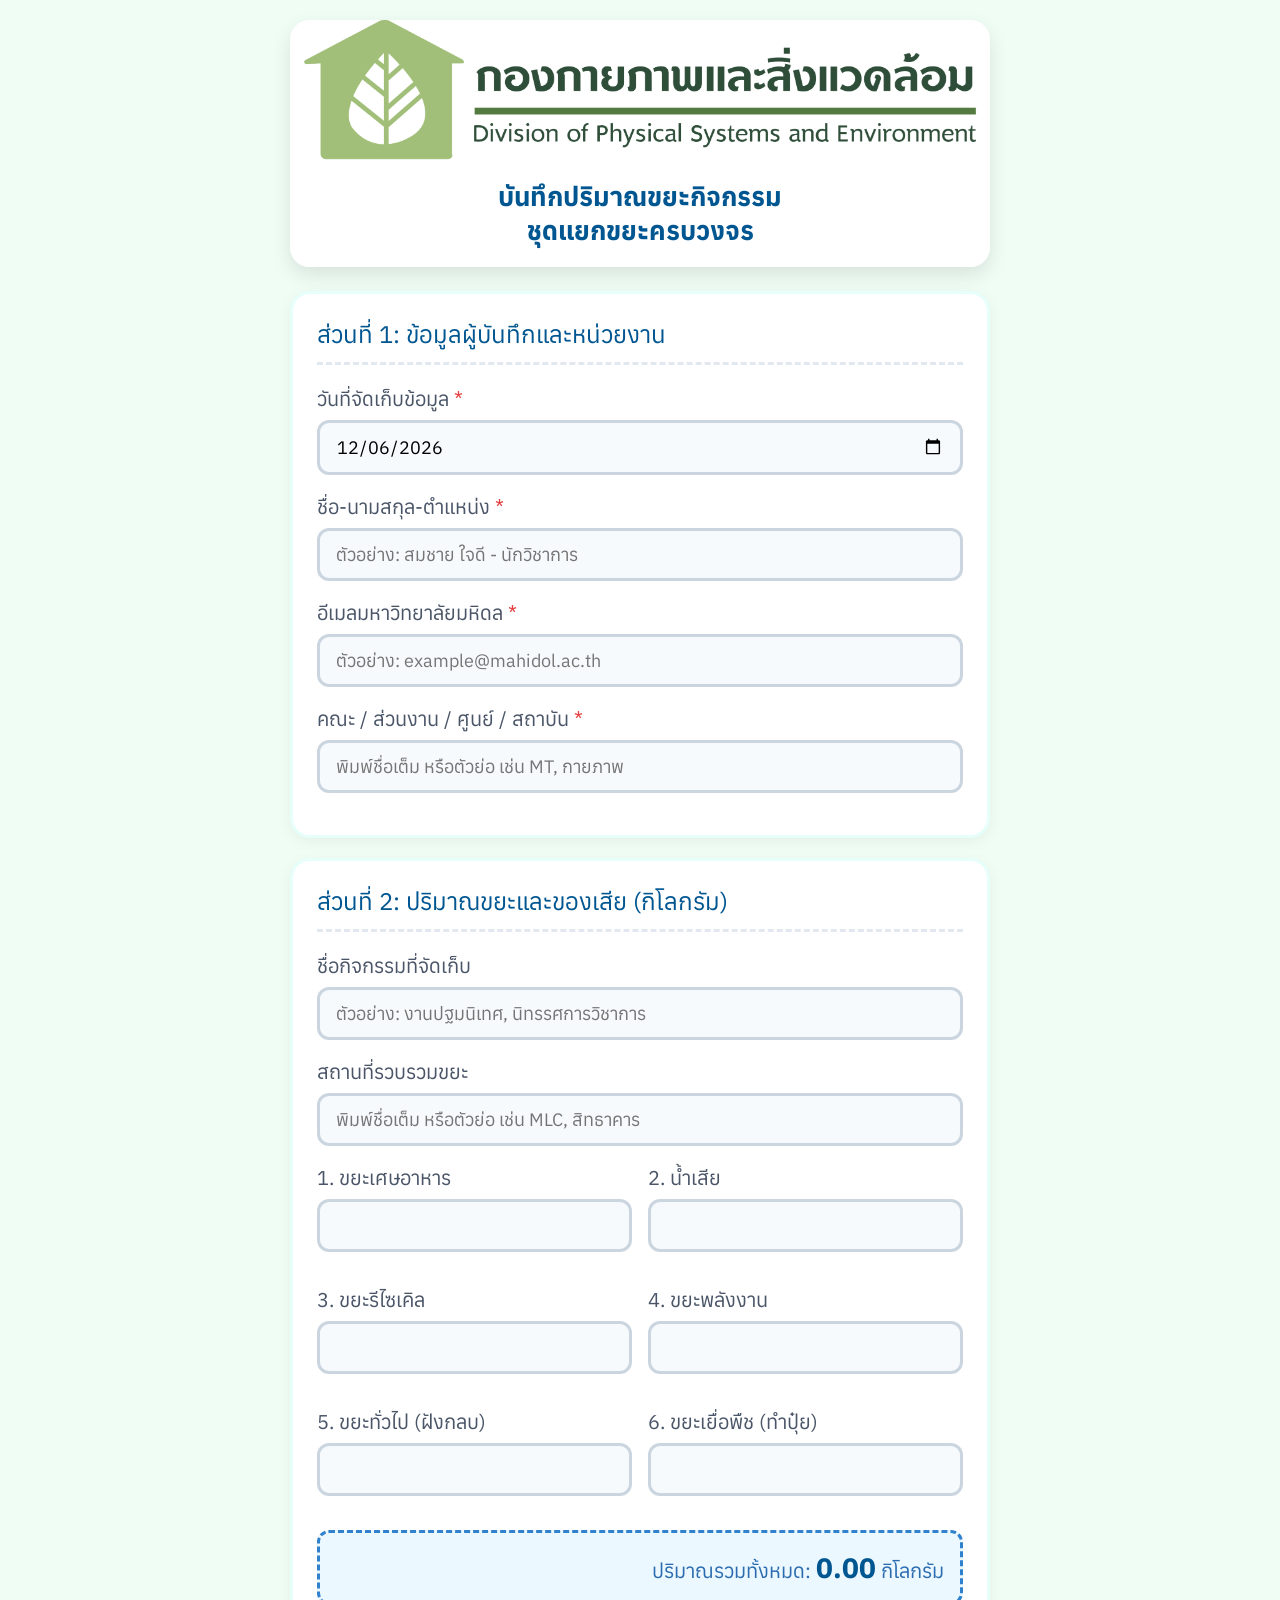
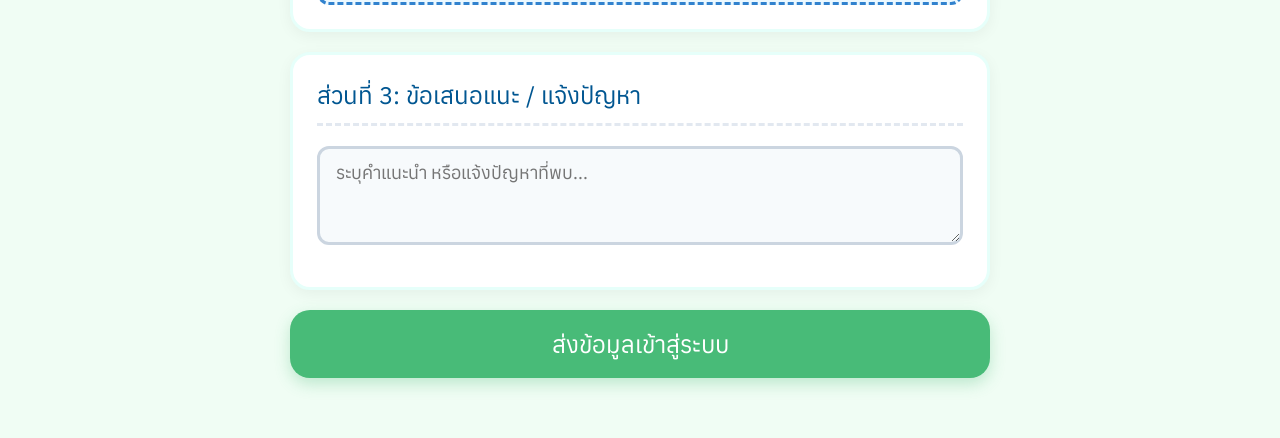
==== index.html @ d3c188e7 "Add files via upload" ====
<!DOCTYPE html>
<html lang="th">
<head>
  <meta charset="UTF-8">
  <meta name="viewport" content="width=device-width, initial-scale=1.0">
  <title>แบบบันทึกส่งปริมาณขยะกิจกรรม | กองกายภาพและสิ่งแวดล้อม</title>
  <link rel="stylesheet" href="style.css">
  <link rel="preconnect" href="https://fonts.googleapis.com">
  <link rel="preconnect" href="https://fonts.gstatic.com" crossorigin>
  <link href="https://fonts.googleapis.com/css2?family=Anuphan:wght@300;400;500;600;700&display=swap" rel="stylesheet">
</head>
<body>

  <div class="container">
    <header class="header-card">
      <img src="1.png" alt="โลโก้กองกายภาพและสิ่งแวดล้อม" class="header-banner">
      <h1 class="main-title">บันทึกปริมาณขยะกิจกรรม</h1>
      <h1 class="main-title">ชุดแยกขยะครบวงจร</h1>
    </header>

    <form id="wasteForm" novalidate>
      
      <!-- ส่วนที่ 1: ข้อมูลผู้บันทึกและหน่วยงาน -->
      <section class="form-section">
        <h2>ส่วนที่ 1: ข้อมูลผู้บันทึกและหน่วยงาน</h2>
        
        <div class="form-group">
          <label for="recordDate">วันที่จัดเก็บข้อมูล <span class="req">*</span></label>
          <input type="date" id="recordDate" name="recordDate" required>
        </div>

        <div class="form-group">
          <label for="fullName">ชื่อ-นามสกุล-ตำแหน่ง <span class="req">*</span></label>
          <input type="text" id="fullName" name="fullName" placeholder="ตัวอย่าง: สมชาย ใจดี - นักวิชาการ" required>
        </div>

        <div class="form-group">
          <label for="email">อีเมลมหาวิทยาลัยมหิดล <span class="req">*</span></label>
          <input type="email" id="email" name="email" placeholder="ตัวอย่าง: example@mahidol.ac.th" required>
          <small class="error-text" id="emailError"></small>
        </div>

        <div class="form-group autocomplete">
          <label for="departmentInput">คณะ / ส่วนงาน / ศูนย์ / สถาบัน <span class="req">*</span></label>
          <input type="text" id="departmentInput" name="departmentInput" placeholder="พิมพ์ชื่อเต็ม หรือตัวย่อ เช่น MT, กายภาพ" autocomplete="off" required>
        </div>

        <div class="form-group" id="groupNameContainer" style="display: none;">
          <label for="groupName">ชื่อกลุ่ม</label>
          <input type="text" id="groupName" name="groupName" placeholder="ตัวอย่าง: กลุ่มงานบริหารทั่วไป, ทีม A">
        </div>
      </section>

      <!-- ส่วนที่ 2: จะแสดงขึ้นมาเฉพาะเมื่อเป็นกองกายภาพและสิ่งแวดล้อม -->
      <section class="form-section" id="dynamicSection" style="display: none;">
        <h2 id="dynamicTitle">ส่วนที่ 2: รายละเอียดพื้นที่</h2>
        <div class="form-group" id="physicalPointContainer">
          <label for="pointInput">หมายเลขจุดเก็บ / ชื่อจุดย่อย <span class="req">*</span></label>
          <input type="text" id="pointInput" name="pointInput" placeholder="ตัวอย่าง: จุดที่ 1, จุดที่ 30, โถงอาคารเรียนรวม">
          <small class="help-text">โปรดระบุหมายเลขจุด หรือชื่อพื้นที่ย่อยที่ลงเก็บข้อมูล</small>
        </div>
      </section>

      <!-- ส่วนที่ 3 (หรือ 2): ปริมาณขยะและของเสีย -->
      <section class="form-section">
        <h2 id="titleSectionWaste">ส่วนที่ 2: ปริมาณขยะแต่ละประเภท (กิโลกรัม)</h2>
        
        <div class="form-group">
          <label for="activityName">ชื่อกิจกรรมที่จัดเก็บ</label>
          <input type="text" id="activityName" name="activityName" placeholder="ตัวอย่าง: งานปฐมนิเทศ, นิทรรศการวิชาการ">
        </div>
        
        <div class="form-group autocomplete" id="collectLocationContainer">
          <label for="collectLocation">สถานที่รวบรวมขยะ</label>
          <input type="text" id="collectLocation" name="collectLocation" placeholder="พิมพ์ชื่อเต็ม หรือตัวย่อ เช่น MLC, สิทธาคาร" autocomplete="off">
        </div>

        <div class="grid-2">
          <div class="form-group"><label>1. ขยะเศษอาหาร</label><input type="number" step="0.01" min="0" name="foodWaste"></div>
          <div class="form-group"><label>2. น้ำเสีย</label><input type="number" step="0.01" min="0" name="wasteWater"></div>
          <div class="form-group"><label>3. ขยะรีไซเคิล</label><input type="number" step="0.01" min="0" name="recycleWaste"></div>
          <div class="form-group"><label>4. ขยะพลังงาน</label><input type="number" step="0.01" min="0" name="energyWaste"></div>
          <div class="form-group"><label>5. ขยะทั่วไป (ฝังกลบ)</label><input type="number" step="0.01" min="0" name="generalWaste"></div>
          <div class="form-group"><label>6. ขยะเยื่อพืช (ทำปุ๋ย)</label><input type="number" step="0.01" min="0" name="compostWaste"></div>
        </div>
        <div class="summary-box">
          <span>ปริมาณรวมทั้งหมด:</span>
          <strong id="totalWasteDisplay">0.00</strong> กิโลกรัม
        </div>
      </section>

      <!-- ส่วนที่ 4 (หรือ 3): ข้อเสนอแนะ -->
      <section class="form-section">
        <h2 id="titleSectionFeedback">ส่วนที่ 3: ข้อเสนอแนะ / แจ้งปัญหา</h2>
        <div class="form-group">
          <textarea id="feedback" name="feedback" rows="3" placeholder="ระบุคำแนะนำ หรือแจ้งปัญหาที่พบ..."></textarea>
        </div>
      </section>

      <button type="submit" class="submit-btn" id="submitBtn">ส่งข้อมูลเข้าสู่ระบบ</button>
    </form>
  </div>

  <!-- Popup แจ้งเตือนเมื่อส่งข้อมูลสำเร็จ -->
  <div id="successPopup" class="popup-overlay" style="display: none;">
    <div class="popup-content">
      <div class="popup-icon">✓</div>
      <h3>ส่งข้อมูลเรียบร้อย</h3>
      <p>ขอบคุณค่ะ</p>
      <button id="closePopupBtn" class="popup-close-btn">ตกลง</button>
    </div>
  </div>

  <script src="config.js"></script>
  <script src="script.js"></script>
</body>
</html>
---- style.css ----
:root {
  --primary-color: #005691;
  --secondary-color: #48BB78;
  --bg-color: #F0FDF4;
  --card-bg: #FFFFFF;
  --text-color: #2D3748;
  --border-color: #CBD5E0;
  --error-color: #E53E3E;
  --radius: 20px;
}

* {
  box-sizing: border-box;
  font-family: 'Anuphan', sans-serif;
  margin: 0;
  padding: 0;
}

body {
  background-color: var(--bg-color);
  color: var(--text-color);
  padding: 20px 10px;
  display: flex;
  justify-content: center;
  font-size: 18px;
}

.container {
  width: 100%;
  max-width: 700px;
}

.header-card {
  background: #FFFFFF;
  padding: 0 0 20px 0; /* ลดพื้นที่ด้านล่างลงนิดนึงเพราะเอาป้ายเขียวออกแล้ว */
  margin-bottom: 24px;
  border-radius: var(--radius);
  box-shadow: 0 8px 20px rgba(0, 0, 0, 0.1);
  overflow: hidden;
  display: flex;
  flex-direction: column; 
  align-items: center; 
}

.header-banner {
  width: 100%;
  height: auto;
  margin-top: -24%; 
  /* ดึงข้อความให้ขึ้นมาอยู่ใกล้โลโก้ในระยะที่พอดี */
  margin-bottom: -24%; 
}

.main-title {
  font-size: 26px;
  color: var(--primary-color);
  font-weight: bold;
  margin-bottom: 0;
  margin-top: 0;
  z-index: 2;
}

/* คลาส .badge สำหรับ ป้ายชุดขยะครบวงจร (ถ้าในไฟล์มีอยู่แล้วจะใช้ของเดิมก็ได้ครับ แต่ถ้าย้ายที่แล้วเพี้ยนให้ใช้โค้ดนี้ทับไปเลย) */
.badge {
  display: inline-block;
  background-color: var(--secondary-color);
  color: white;
  padding: 6px 18px;
  border-radius: 20px;
  font-size: 16px;
  z-index: 2;
}

.form-section {
  background: var(--card-bg);
  padding: 24px;
  border-radius: var(--radius);
  margin-bottom: 20px;
  box-shadow: 0 4px 15px rgba(0, 0, 0, 0.05);
  border: 3px solid #E6FFFA;
}

.form-section h2 {
  font-size: 24px;
  color: var(--primary-color);
  margin-bottom: 20px;
  border-bottom: 3px dashed #E2E8F0;
  padding-bottom: 12px;
  font-weight: normal;
}

.form-group {
  margin-bottom: 18px;
  display: flex;
  flex-direction: column;
  position: relative;
}

label {
  font-size: 20px;
  margin-bottom: 8px;
  color: #4A5568;
}

.req {
  color: var(--error-color);
}

input, select, textarea {
  padding: 12px 16px;
  border: 3px solid var(--border-color);
  border-radius: 12px;
  font-size: 18px;
  transition: all 0.2s ease;
  outline: none;
  background-color: #F7FAFC;
}

input:focus, select:focus, textarea:focus {
  border-color: var(--secondary-color);
  background-color: #FFFFFF;
}

.help-text {
  font-size: 15px;
  color: #718096;
  margin-top: 6px;
}

/* Autocomplete Styles */
.autocomplete {
  position: relative;
  display: flex;
}
.autocomplete-items {
  position: absolute;
  border: 3px solid var(--secondary-color);
  border-top: none;
  border-bottom: none;
  border-bottom-left-radius: 12px;
  border-bottom-right-radius: 12px;
  z-index: 99;
  top: 100%;
  left: 0;
  right: 0;
  background-color: #FFFFFF;
  box-shadow: 0 4px 10px rgba(0,0,0,0.1);
  max-height: 200px;
  overflow-y: auto;
}
.autocomplete-items div {
  padding: 12px 16px;
  cursor: pointer;
  background-color: #fff;
  border-bottom: 1px solid #E2E8F0;
  font-size: 18px;
}
.autocomplete-items div:hover {
  background-color: #E6FFFA;
  color: var(--primary-color);
}
.autocomplete-active {
  background-color: var(--secondary-color) !important;
  color: #ffffff;
}

.grid-2 {
  display: grid;
  grid-template-columns: 1fr 1fr;
  gap: 16px;
}

@media (max-width: 500px) {
  .grid-2 { grid-template-columns: 1fr; }
}

.summary-box {
  background-color: #EBF8FF;
  border: 3px dashed #3182CE;
  padding: 16px;
  border-radius: 12px;
  margin-top: 16px;
  text-align: right;
  font-size: 20px;
  color: #2B6CB0;
}

.summary-box strong {
  font-size: 28px;
  color: var(--primary-color);
}

.error-text {
  color: var(--error-color);
  font-size: 16px;
  margin-top: 6px;
  display: none;
}

.submit-btn {
  width: 100%;
  background-color: var(--secondary-color);
  color: white;
  border: none;
  padding: 18px;
  border-radius: var(--radius);
  font-size: 24px;
  cursor: pointer;
  box-shadow: 0 6px 15px rgba(72, 187, 120, 0.3);
  transition: transform 0.1s ease, background-color 0.2s;
  margin-bottom: 40px;
}

.submit-btn:hover {
  background-color: #38A169;
  transform: translateY(-3px);
}

/* -------------------------------------- */
/* สไตล์สำหรับ Popup เมื่อส่งข้อมูลสำเร็จ */
/* -------------------------------------- */
.popup-overlay {
  position: fixed;
  top: 0;
  left: 0;
  width: 100%;
  height: 100%;
  background: rgba(0, 0, 0, 0.5);
  display: flex;
  justify-content: center;
  align-items: center;
  z-index: 999;
}

.popup-content {
  background: white;
  padding: 30px;
  border-radius: 24px;
  text-align: center;
  box-shadow: 0 10px 30px rgba(0,0,0,0.2);
  animation: popupIn 0.4s cubic-bezier(0.175, 0.885, 0.32, 1.275);
  max-width: 320px;
  width: 90%;
  border: 4px solid var(--secondary-color);
}

.popup-icon {
  font-size: 60px;
  color: var(--secondary-color);
  font-weight: bold;
  margin-bottom: 10px;
  text-shadow: 2px 2px 5px rgba(72, 187, 120, 0.3);
}

.popup-content h3 {
  color: var(--primary-color);
  margin-bottom: 8px;
  font-size: 26px;
}

.popup-content p {
  color: #4A5568;
  font-size: 20px;
  margin-bottom: 24px;
}

.popup-close-btn {
  background-color: var(--secondary-color);
  color: white;
  border: none;
  padding: 12px 20px;
  border-radius: 12px;
  font-size: 20px;
  cursor: pointer;
  width: 100%;
  transition: background 0.2s;
}

.popup-close-btn:hover {
  background-color: #38A169;
}

@keyframes popupIn {
  0% { transform: scale(0.5); opacity: 0; }
  100% { transform: scale(1); opacity: 1; }
}
/* การตั้งค่าสำหรับโลโก้กองกายภาพฯ (ปรับใหม่ให้ไม่มีพื้นหลังขาว) */
.header-logo {
  max-width: 280px; /* ปรับให้ใหญ่ขึ้นนิดนึงจะได้อ่านชัดๆ */
  height: auto;
  margin-bottom: 16px;
}
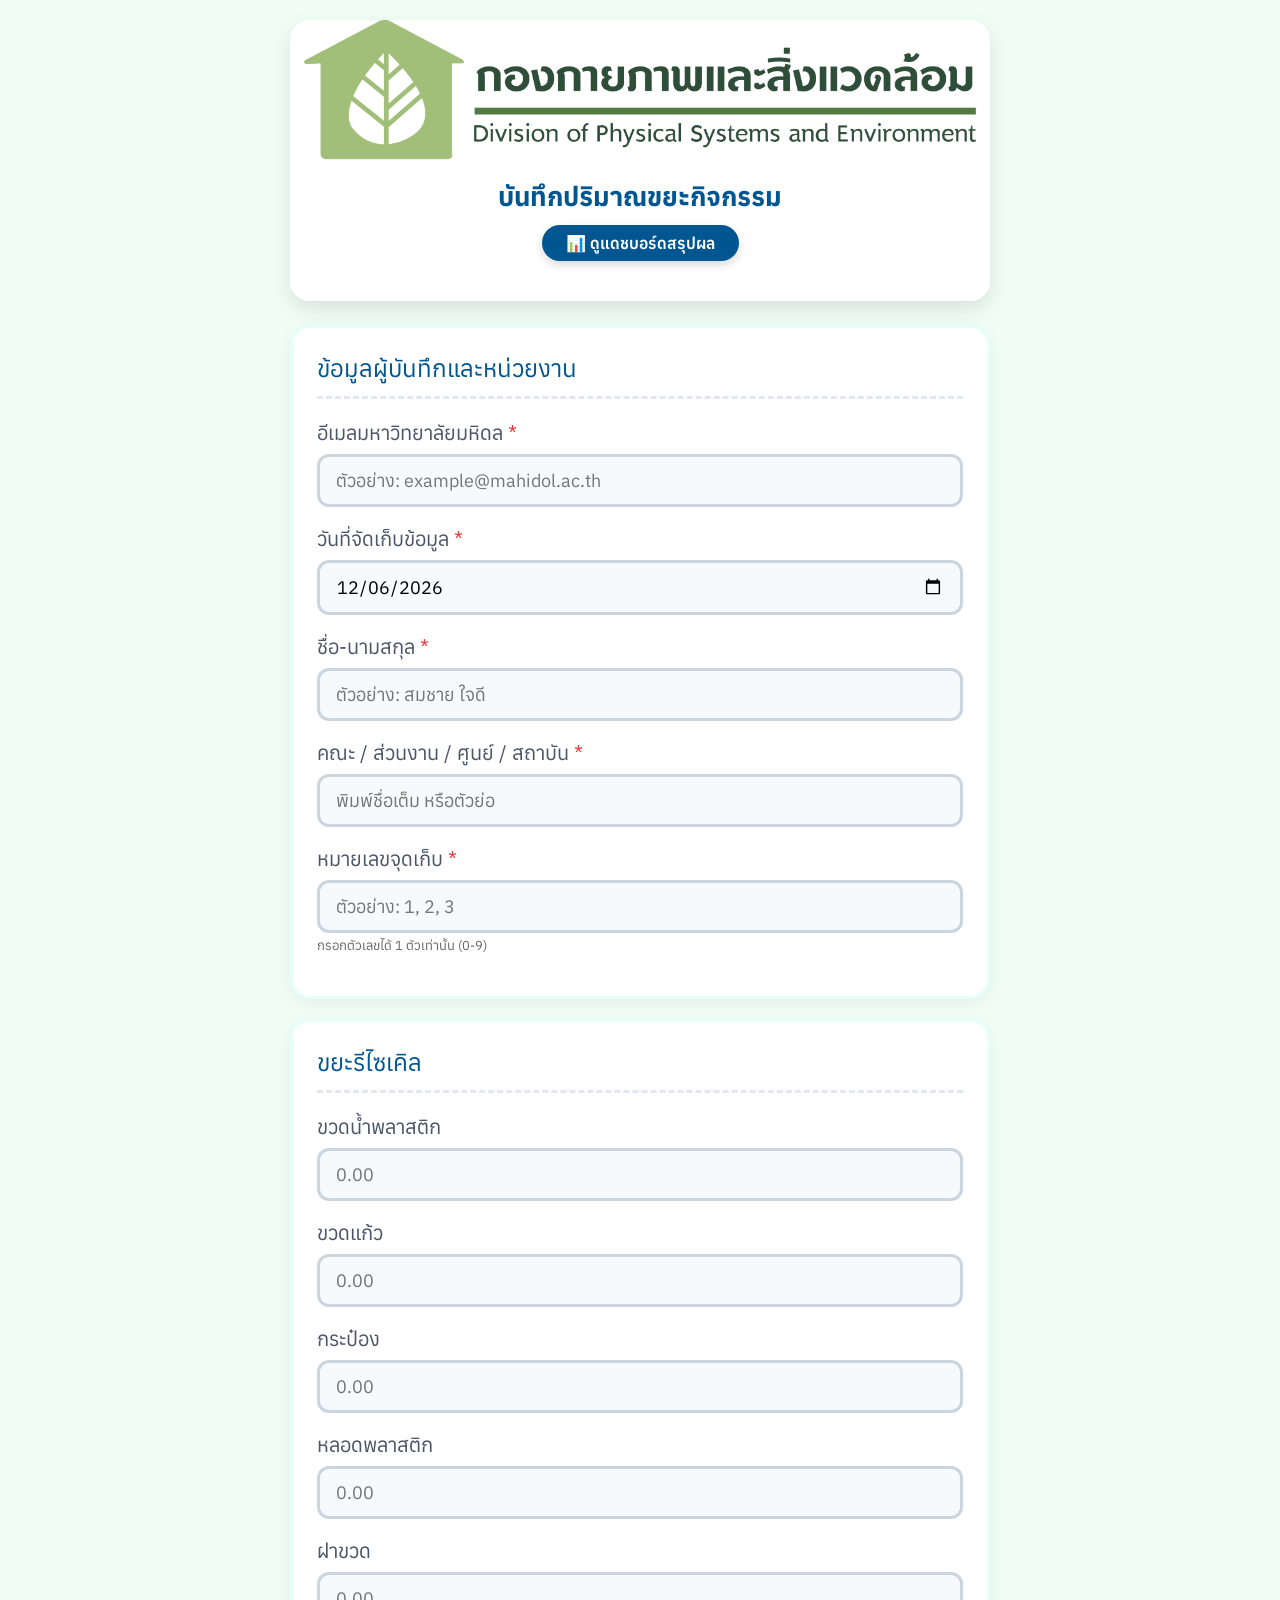
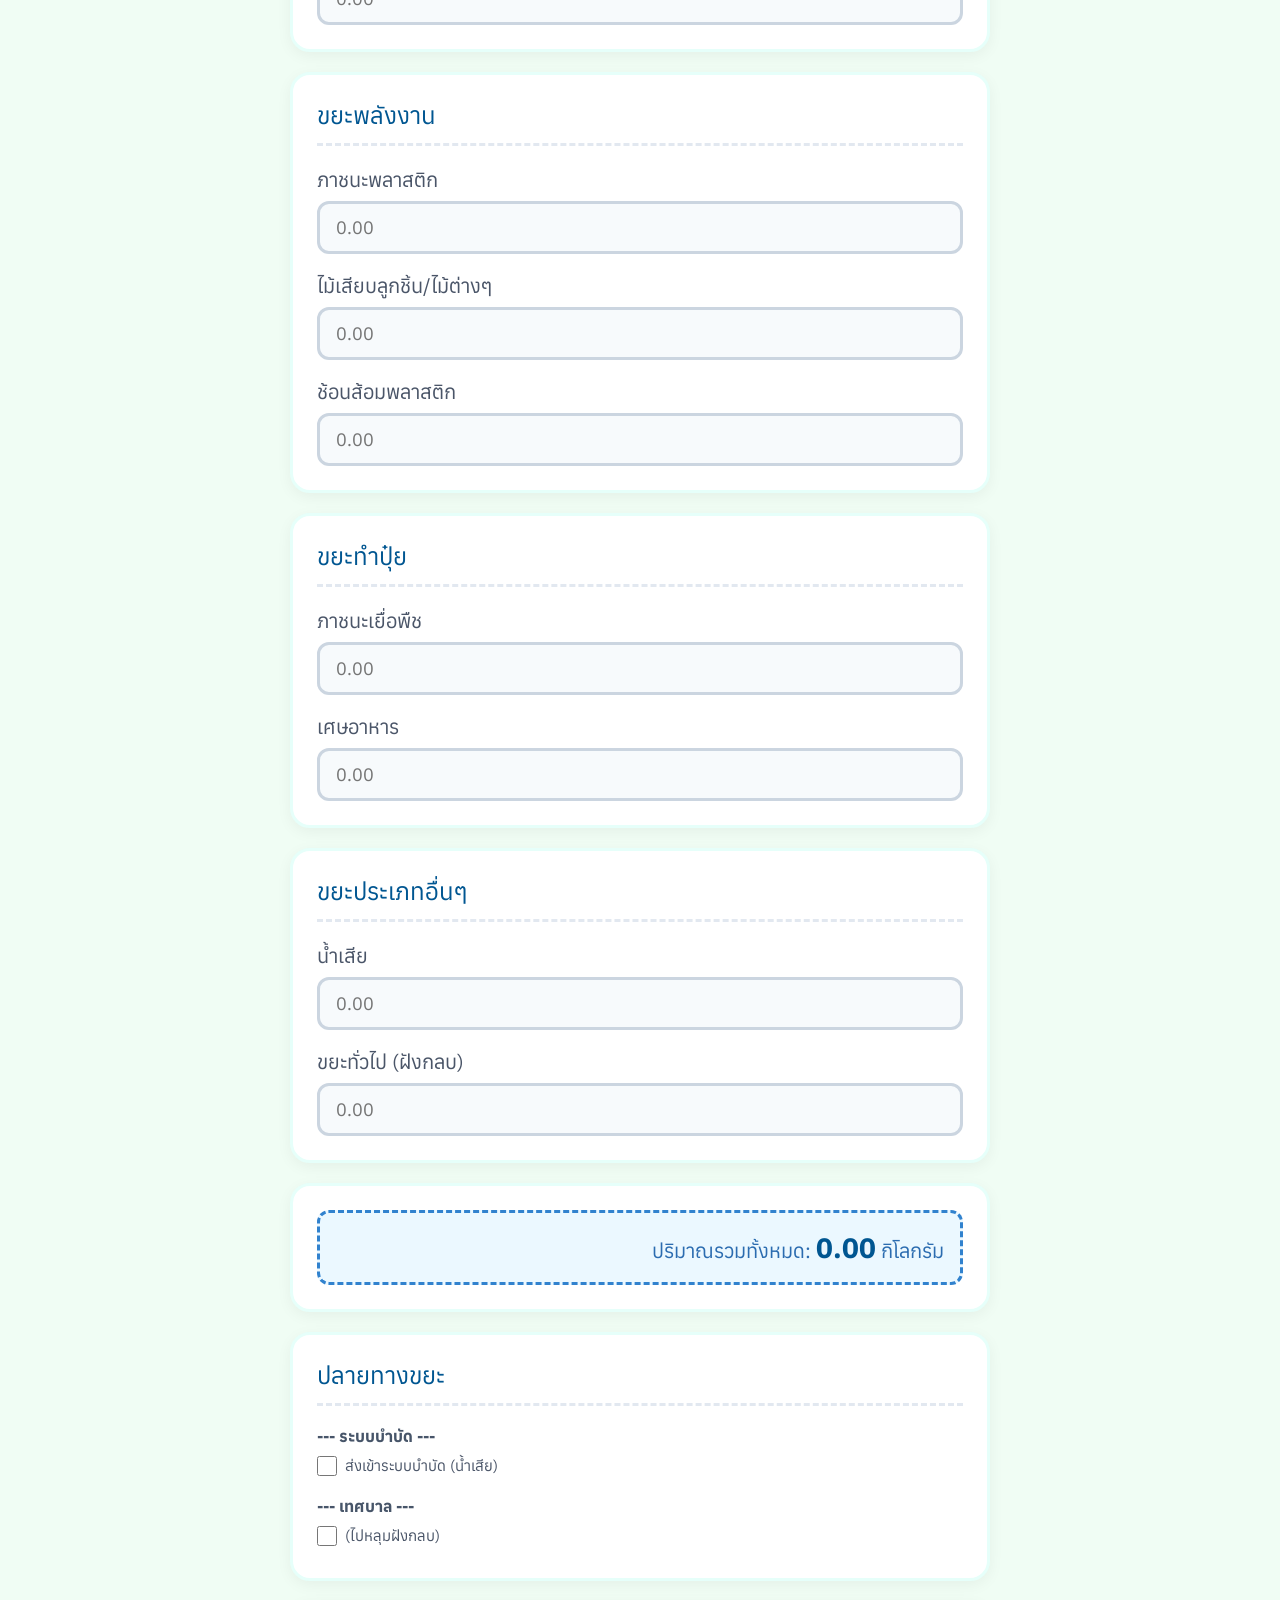
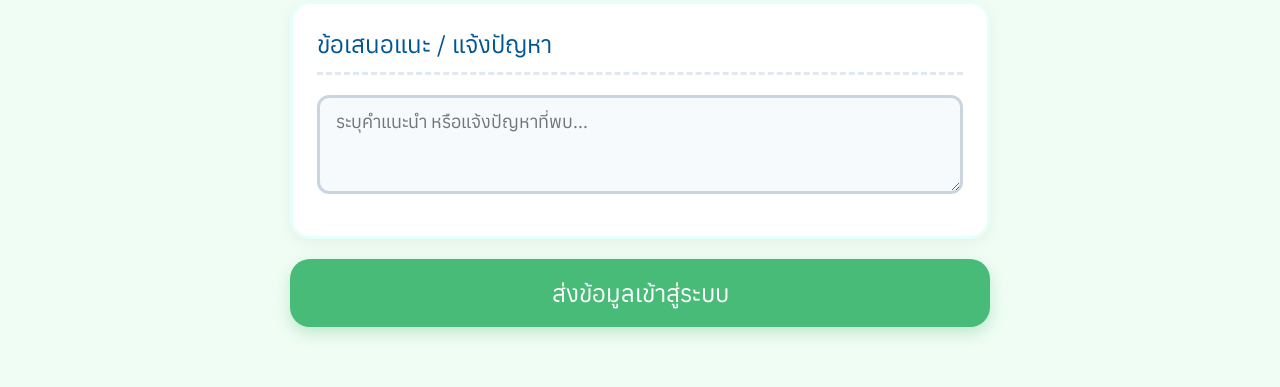
==== commit ec4f362d: "Add files via upload" ====
--- a/index.html
+++ b/index.html
@@ -15,14 +15,20 @@
     <header class="header-card">
       <img src="1.png" alt="โลโก้กองกายภาพและสิ่งแวดล้อม" class="header-banner">
       <h1 class="main-title">บันทึกปริมาณขยะกิจกรรม</h1>
-      <h1 class="main-title">ชุดแยกขยะครบวงจร</h1>
+      <a href="dashboard.html" class="dashboard-btn" target="_blank">📊 ดูแดชบอร์ดสรุปผล</a>
     </header>
 
     <form id="wasteForm" novalidate>
       
       <!-- ส่วนที่ 1: ข้อมูลผู้บันทึกและหน่วยงาน -->
       <section class="form-section">
-        <h2>ส่วนที่ 1: ข้อมูลผู้บันทึกและหน่วยงาน</h2>
+        <h2>ข้อมูลผู้บันทึกและหน่วยงาน</h2>
+
+        <div class="form-group">
+          <label for="email">อีเมลมหาวิทยาลัยมหิดล <span class="req">*</span></label>
+          <input type="email" id="email" name="email" placeholder="ตัวอย่าง: example@mahidol.ac.th" required>
+          <small class="error-text" id="emailError"></small>
+        </div>
         
         <div class="form-group">
           <label for="recordDate">วันที่จัดเก็บข้อมูล <span class="req">*</span></label>
@@ -30,68 +36,87 @@
         </div>
 
         <div class="form-group">
-          <label for="fullName">ชื่อ-นามสกุล-ตำแหน่ง <span class="req">*</span></label>
-          <input type="text" id="fullName" name="fullName" placeholder="ตัวอย่าง: สมชาย ใจดี - นักวิชาการ" required>
-        </div>
-
-        <div class="form-group">
-          <label for="email">อีเมลมหาวิทยาลัยมหิดล <span class="req">*</span></label>
-          <input type="email" id="email" name="email" placeholder="ตัวอย่าง: example@mahidol.ac.th" required>
-          <small class="error-text" id="emailError"></small>
+          <label for="fullName">ชื่อ-นามสกุล <span class="req">*</span></label>
+          <input type="text" id="fullName" name="fullName" placeholder="ตัวอย่าง: สมชาย ใจดี" required>
         </div>
 
         <div class="form-group autocomplete">
           <label for="departmentInput">คณะ / ส่วนงาน / ศูนย์ / สถาบัน <span class="req">*</span></label>
-          <input type="text" id="departmentInput" name="departmentInput" placeholder="พิมพ์ชื่อเต็ม หรือตัวย่อ เช่น MT, กายภาพ" autocomplete="off" required>
+          <input type="text" id="departmentInput" name="departmentInput" placeholder="พิมพ์ชื่อเต็ม หรือตัวย่อ" autocomplete="off" required>
         </div>
 
-        <div class="form-group" id="groupNameContainer" style="display: none;">
-          <label for="groupName">ชื่อกลุ่ม</label>
-          <input type="text" id="groupName" name="groupName" placeholder="ตัวอย่าง: กลุ่มงานบริหารทั่วไป, ทีม A">
+        <!-- ย้ายหมายเลขจุดเก็บมาไว้ตรงนี้แทนชื่อกลุ่ม -->
+        <div class="form-group">
+          <label for="pointInput">หมายเลขจุดเก็บ <span class="req">*</span></label>
+          <!-- เปลี่ยนจาก type="number" เป็น text แล้วบังคับด้วย pattern/maxlength -->
+          <input type="text" id="pointInput" name="pointInput" placeholder="ตัวอย่าง: 1, 2, 3" 
+                 maxlength="1" 
+                 pattern="[0-9]" 
+                 inputmode="numeric" 
+                 required>
+          <small style="display:block; color:#666; margin-top:4px; font-size:13px;">กรอกตัวเลขได้ 1 ตัวเท่านั้น (0-9)</small>
         </div>
       </section>
 
-      <!-- ส่วนที่ 2: จะแสดงขึ้นมาเฉพาะเมื่อเป็นกองกายภาพและสิ่งแวดล้อม -->
-      <section class="form-section" id="dynamicSection" style="display: none;">
-        <h2 id="dynamicTitle">ส่วนที่ 2: รายละเอียดพื้นที่</h2>
-        <div class="form-group" id="physicalPointContainer">
-          <label for="pointInput">หมายเลขจุดเก็บ / ชื่อจุดย่อย <span class="req">*</span></label>
-          <input type="text" id="pointInput" name="pointInput" placeholder="ตัวอย่าง: จุดที่ 1, จุดที่ 30, โถงอาคารเรียนรวม">
-          <small class="help-text">โปรดระบุหมายเลขจุด หรือชื่อพื้นที่ย่อยที่ลงเก็บข้อมูล</small>
-        </div>
+      <section class="form-section">
+        <h2>ขยะรีไซเคิล</h2>
+        <div class="form-group"><label>ขวดน้ำพลาสติก</label><input type="number" step="0.01" min="0" name="recycle_bottle" placeholder="0.00"></div>
+        <div class="form-group"><label>ขวดแก้ว</label><input type="number" step="0.01" min="0" name="recycle_glass" placeholder="0.00"></div>
+        <div class="form-group"><label>กระป๋อง</label><input type="number" step="0.01" min="0" name="recycle_can" placeholder="0.00"></div>
+        <div class="form-group"><label>หลอดพลาสติก</label><input type="number" step="0.01" min="0" name="recycle_straw" placeholder="0.00"></div>
+        <div class="form-group" style="margin-bottom: 0;"><label>ฝาขวด</label><input type="number" step="0.01" min="0" name="recycle_cap" placeholder="0.00"></div>
       </section>
 
-      <!-- ส่วนที่ 3 (หรือ 2): ปริมาณขยะและของเสีย -->
       <section class="form-section">
-        <h2 id="titleSectionWaste">ส่วนที่ 2: ปริมาณขยะแต่ละประเภท (กิโลกรัม)</h2>
-        
-        <div class="form-group">
-          <label for="activityName">ชื่อกิจกรรมที่จัดเก็บ</label>
-          <input type="text" id="activityName" name="activityName" placeholder="ตัวอย่าง: งานปฐมนิเทศ, นิทรรศการวิชาการ">
-        </div>
-        
-        <div class="form-group autocomplete" id="collectLocationContainer">
-          <label for="collectLocation">สถานที่รวบรวมขยะ</label>
-          <input type="text" id="collectLocation" name="collectLocation" placeholder="พิมพ์ชื่อเต็ม หรือตัวย่อ เช่น MLC, สิทธาคาร" autocomplete="off">
-        </div>
+        <h2>ขยะพลังงาน</h2>
+        <div class="form-group"><label>ภาชนะพลาสติก</label><input type="number" step="0.01" min="0" name="energy_plastic" placeholder="0.00"></div>
+        <div class="form-group"><label>ไม้เสียบลูกชิ้น/ไม้ต่างๆ</label><input type="number" step="0.01" min="0" name="energy_stick" placeholder="0.00"></div>
+        <div class="form-group" style="margin-bottom: 0;"><label>ช้อนส้อมพลาสติก</label><input type="number" step="0.01" min="0" name="energy_spoon" placeholder="0.00"></div>
+      </section>
 
-        <div class="grid-2">
-          <div class="form-group"><label>1. ขยะเศษอาหาร</label><input type="number" step="0.01" min="0" name="foodWaste"></div>
-          <div class="form-group"><label>2. น้ำเสีย</label><input type="number" step="0.01" min="0" name="wasteWater"></div>
-          <div class="form-group"><label>3. ขยะรีไซเคิล</label><input type="number" step="0.01" min="0" name="recycleWaste"></div>
-          <div class="form-group"><label>4. ขยะพลังงาน</label><input type="number" step="0.01" min="0" name="energyWaste"></div>
-          <div class="form-group"><label>5. ขยะทั่วไป (ฝังกลบ)</label><input type="number" step="0.01" min="0" name="generalWaste"></div>
-          <div class="form-group"><label>6. ขยะเยื่อพืช (ทำปุ๋ย)</label><input type="number" step="0.01" min="0" name="compostWaste"></div>
-        </div>
-        <div class="summary-box">
+      <section class="form-section">
+        <h2>ขยะทำปุ๋ย</h2>
+        <div class="form-group"><label>ภาชนะเยื่อพืช</label><input type="number" step="0.01" min="0" name="compost_plant" placeholder="0.00"></div>
+        <div class="form-group" style="margin-bottom: 0;"><label>เศษอาหาร</label><input type="number" step="0.01" min="0" name="compost_food" placeholder="0.00"></div>
+      </section>
+
+      <section class="form-section">
+        <h2>ขยะประเภทอื่นๆ</h2>
+        <div class="form-group"><label>น้ำเสีย</label><input type="number" step="0.01" min="0" name="wasteWater" placeholder="0.00"></div>
+        <div class="form-group" style="margin-bottom: 0;"><label>ขยะทั่วไป (ฝังกลบ)</label><input type="number" step="0.01" min="0" name="generalWaste" placeholder="0.00"></div>
+      </section>
+
+      <section class="form-section">
+        <div class="summary-box" style="margin-top: 0;">
           <span>ปริมาณรวมทั้งหมด:</span>
           <strong id="totalWasteDisplay">0.00</strong> กิโลกรัม
         </div>
       </section>
+      <!-- สิ้นสุด: ปริมาณขยะ -->
 
-      <!-- ส่วนที่ 4 (หรือ 3): ข้อเสนอแนะ -->
+      <!-- เพิ่มพาร์ทปลายทางขยะ ตรงนี้ครับ -->
       <section class="form-section">
-        <h2 id="titleSectionFeedback">ส่วนที่ 3: ข้อเสนอแนะ / แจ้งปัญหา</h2>
+        <h2>ปลายทางขยะ</h2>
+        
+        <div style="margin-bottom: 20px;">
+          <h4 style="margin-bottom: 10px; font-size: 16px; color: #475569;">--- ระบบบำบัด ---</h4>
+          <label style="display: flex; align-items: center; gap: 8px; font-weight: normal; font-size: 15px; cursor: pointer;">
+            <input type="checkbox" id="destTreatment" name="destTreatment" style="width: 20px; height: 20px; margin: 0;">
+            ส่งเข้าระบบบำบัด (น้ำเสีย)
+          </label>
+        </div>
+
+        <div style="margin-bottom: 0;">
+          <h4 style="margin-bottom: 10px; font-size: 16px; color: #475569;">--- เทศบาล ---</h4>
+          <label style="display: flex; align-items: center; gap: 8px; font-weight: normal; font-size: 15px; cursor: pointer;">
+            <input type="checkbox" id="destLandfill" name="destLandfill" style="width: 20px; height: 20px; margin: 0;">
+            (ไปหลุมฝังกลบ)
+          </label>
+        </div>
+      </section>
+
+      <section class="form-section">
+        <h2 id="titleSectionFeedback">ข้อเสนอแนะ / แจ้งปัญหา</h2>
         <div class="form-group">
           <textarea id="feedback" name="feedback" rows="3" placeholder="ระบุคำแนะนำ หรือแจ้งปัญหาที่พบ..."></textarea>
         </div>
@@ -101,7 +126,6 @@
     </form>
   </div>
 
-  <!-- Popup แจ้งเตือนเมื่อส่งข้อมูลสำเร็จ -->
   <div id="successPopup" class="popup-overlay" style="display: none;">
     <div class="popup-content">
       <div class="popup-icon">✓</div>
--- a/style.css
+++ b/style.css
@@ -288,4 +288,56 @@
   max-width: 280px; /* ปรับให้ใหญ่ขึ้นนิดนึงจะได้อ่านชัดๆ */
   height: auto;
   margin-bottom: 16px;
-}+}
+/* ตกแต่งปุ่มแดชบอร์ด */
+.dashboard-btn {
+  display: inline-block;
+  background-color: var(--primary-color, #0056b3); /* ใช้สีน้ำเงินหลัก */
+  color: #ffffff;
+  text-decoration: none;
+  padding: 8px 24px;
+  border-radius: 30px;
+  font-weight: 600;
+  font-size: 16px;
+  margin-top: 12px;
+  margin-bottom: 20px; /* ดันขอบล่างนิดนึงไม่ให้ชิดกรอบ */
+  box-shadow: 0 4px 10px rgba(0, 0, 0, 0.15);
+  transition: all 0.3s ease;
+  z-index: 2;
+}
+
+.dashboard-btn:hover {
+  background-color: #004494;
+  transform: translateY(-2px);
+  box-shadow: 0 6px 14px rgba(0, 0, 0, 0.2);
+}
+/* ตกแต่งหมวดหมู่ขยะให้แยกเป็นส่วนๆ ชัดเจน */
+.waste-card {
+  background: #fafafa;
+  border: 1px solid #e2e8f0;
+  border-radius: 12px;
+  padding: 16px 16px 4px 16px;
+  margin-bottom: 20px;
+  box-shadow: 0 2px 4px rgba(0,0,0,0.02);
+}
+
+.waste-title {
+  font-size: 16px;
+  font-weight: bold;
+  margin-top: 0;
+  margin-bottom: 16px;
+  padding-bottom: 8px;
+  border-bottom: 1px dashed #cbd5e1;
+}
+
+.card-recycle { border-top: 4px solid #0056b3; }
+.card-recycle .waste-title { color: #0056b3; }
+
+.card-energy { border-top: 4px solid #f29f05; }
+.card-energy .waste-title { color: #d98f04; }
+
+.card-compost { border-top: 4px solid #10ac84; }
+.card-compost .waste-title { color: #0d8a6a; }
+
+.card-other { border-top: 4px solid #64748b; }
+.card-other .waste-title { color: #475569; }
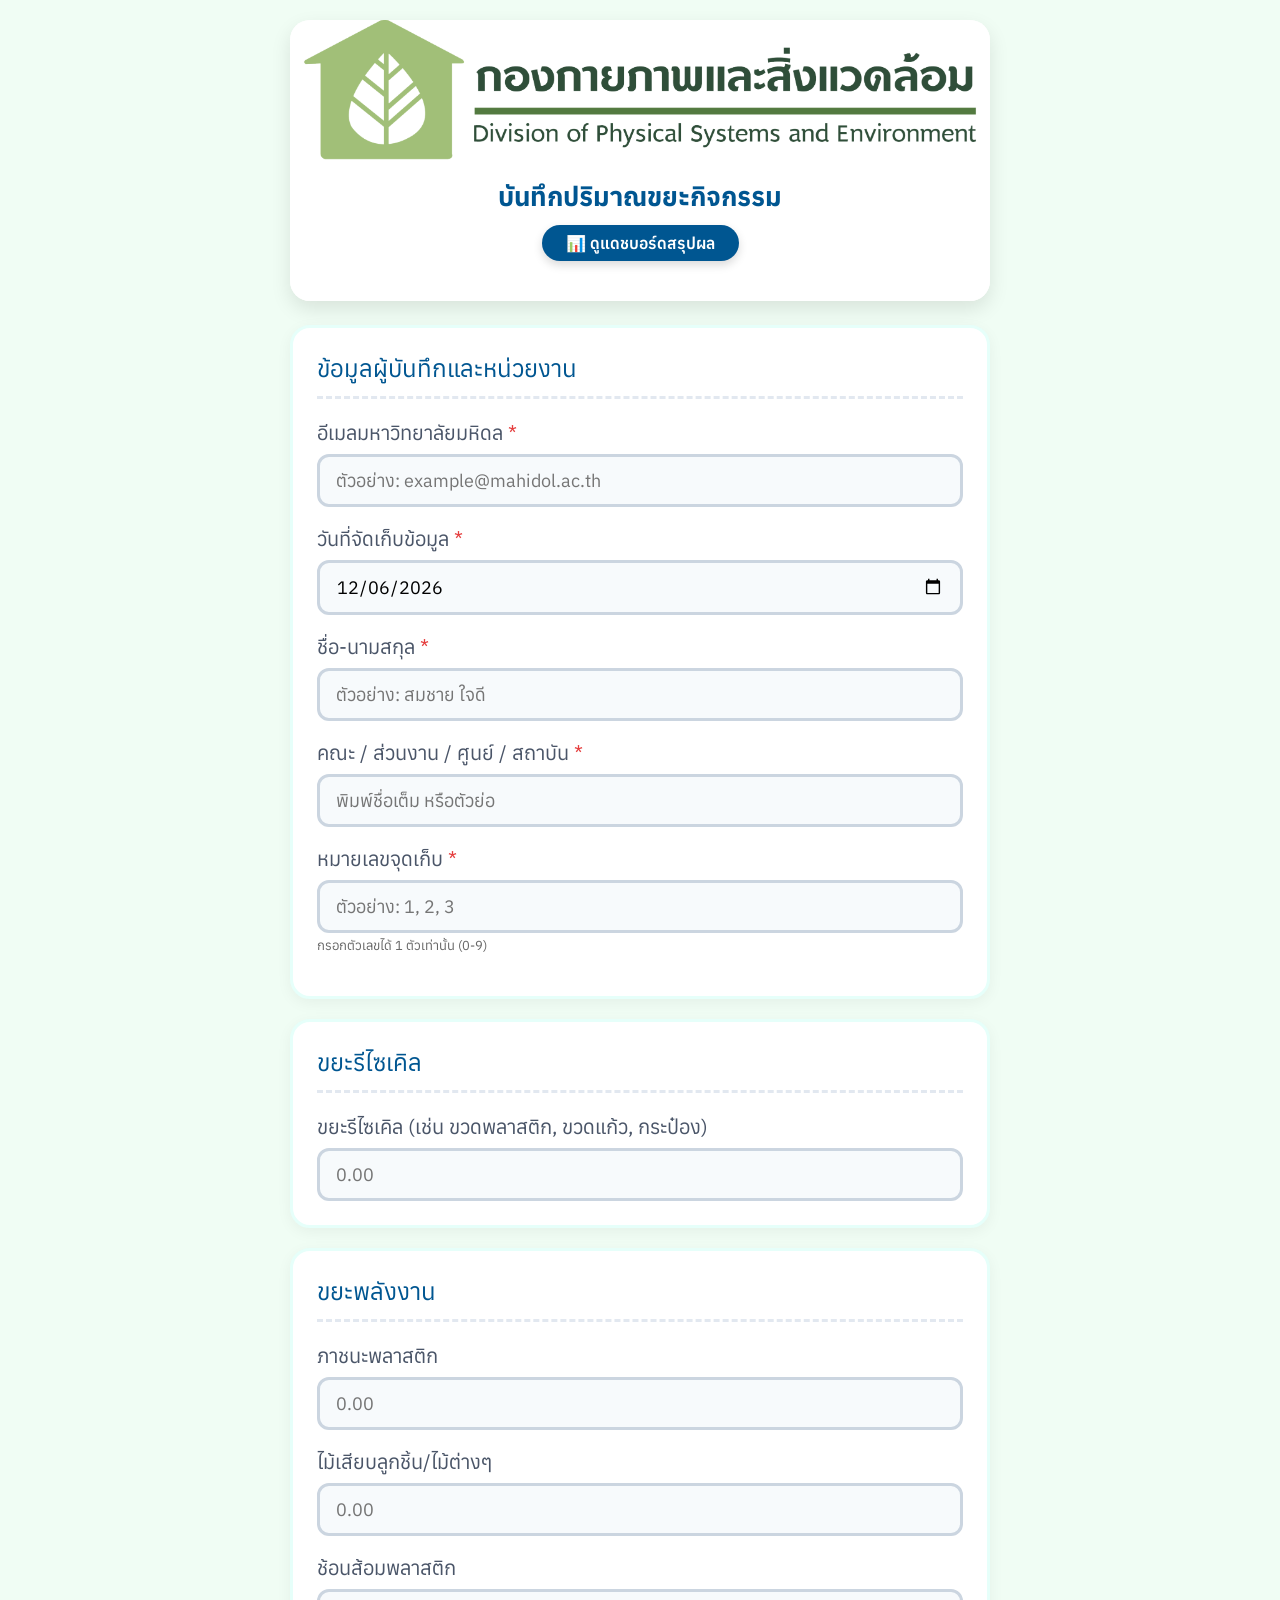
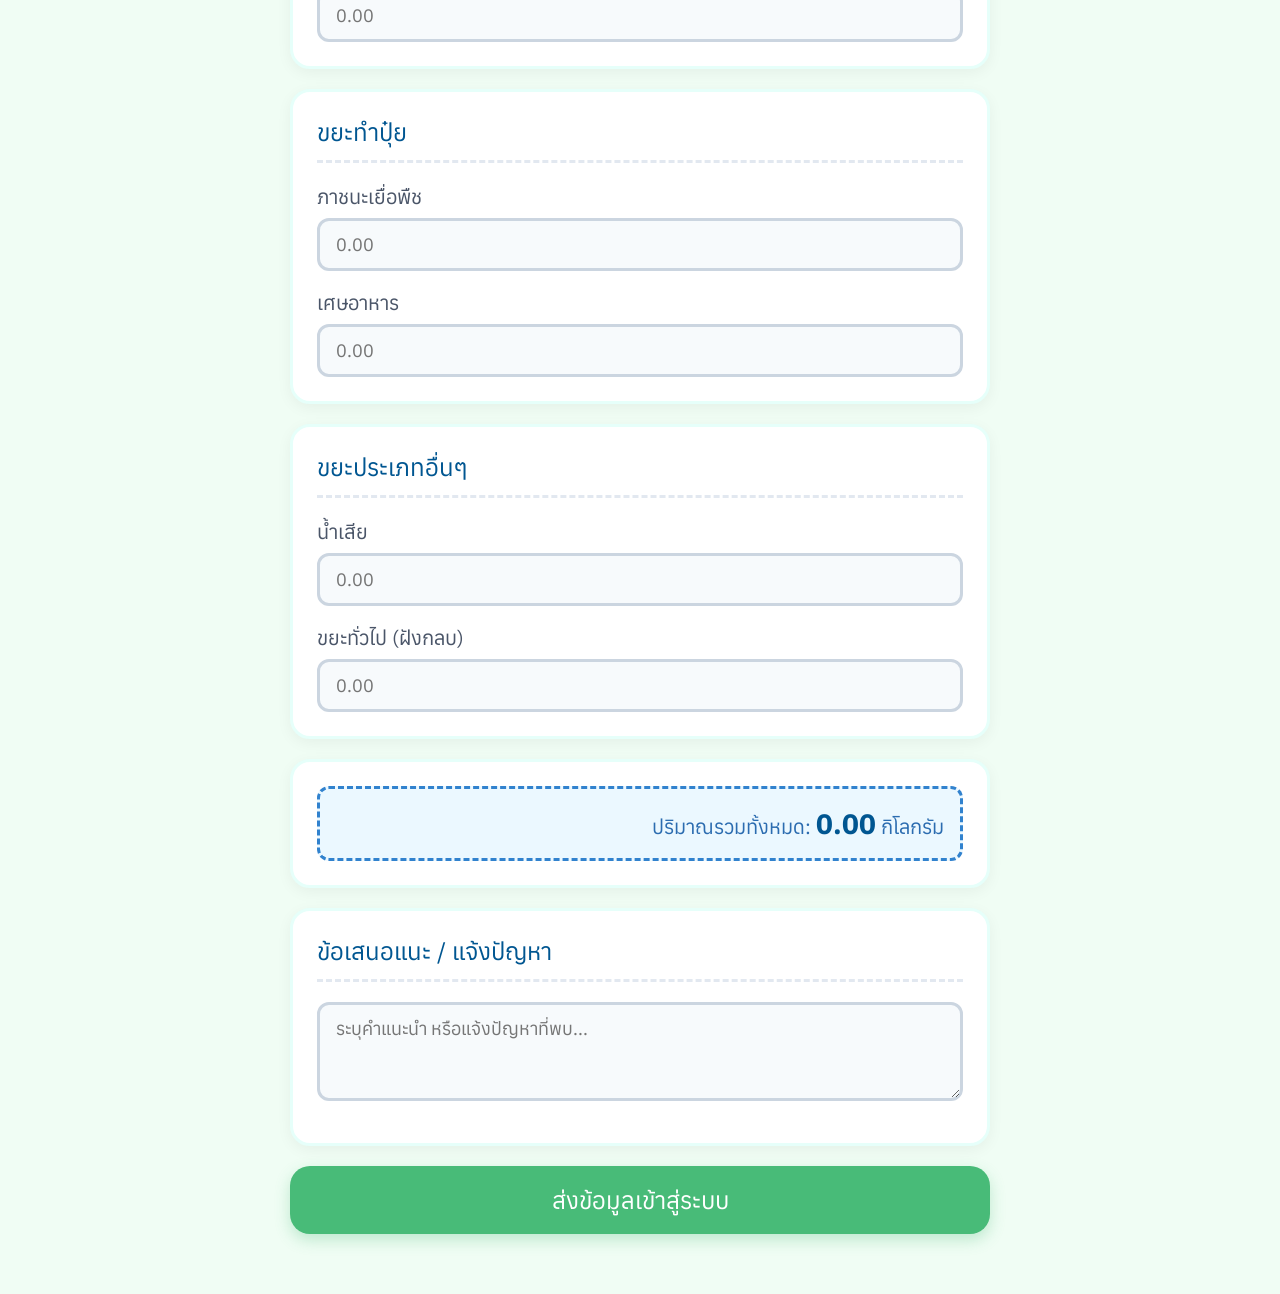
==== commit 70327cef: "Add files via upload" ====
--- a/index.html
+++ b/index.html
@@ -60,11 +60,11 @@
 
       <section class="form-section">
         <h2>ขยะรีไซเคิล</h2>
-        <div class="form-group"><label>ขวดน้ำพลาสติก</label><input type="number" step="0.01" min="0" name="recycle_bottle" placeholder="0.00"></div>
-        <div class="form-group"><label>ขวดแก้ว</label><input type="number" step="0.01" min="0" name="recycle_glass" placeholder="0.00"></div>
-        <div class="form-group"><label>กระป๋อง</label><input type="number" step="0.01" min="0" name="recycle_can" placeholder="0.00"></div>
-        <div class="form-group"><label>หลอดพลาสติก</label><input type="number" step="0.01" min="0" name="recycle_straw" placeholder="0.00"></div>
-        <div class="form-group" style="margin-bottom: 0;"><label>ฝาขวด</label><input type="number" step="0.01" min="0" name="recycle_cap" placeholder="0.00"></div>
+        <div class="form-group" style="margin-bottom: 0;">
+          <!-- รวมเป็นช่องเดียว และมีคำแนะนำให้เข้าใจง่าย -->
+          <label>ขยะรีไซเคิล (เช่น ขวดพลาสติก, ขวดแก้ว, กระป๋อง)</label>
+          <input type="number" step="0.01" min="0" name="recycle_total" placeholder="0.00">
+        </div>
       </section>
 
       <section class="form-section">
@@ -82,8 +82,22 @@
 
       <section class="form-section">
         <h2>ขยะประเภทอื่นๆ</h2>
-        <div class="form-group"><label>น้ำเสีย</label><input type="number" step="0.01" min="0" name="wasteWater" placeholder="0.00"></div>
-        <div class="form-group" style="margin-bottom: 0;"><label>ขยะทั่วไป (ฝังกลบ)</label><input type="number" step="0.01" min="0" name="generalWaste" placeholder="0.00"></div>
+        <div class="form-group">
+          <label>น้ำเสีย</label>
+          <input type="number" step="0.01" min="0" name="wasteWater" placeholder="0.00">
+          <!-- ข้อความที่จะเด้งขึ้นมาอัตโนมัติ (ซ่อนไว้ก่อน) -->
+          <small id="destWaterText" style="display:none; color:#0056b3; margin-top:4px; font-weight:600;">
+            ➡️ ส่งเข้าระบบบำบัดน้ำเสีย
+          </small>
+        </div>
+        <div class="form-group" style="margin-bottom: 0;">
+          <label>ขยะทั่วไป (ฝังกลบ)</label>
+          <input type="number" step="0.01" min="0" name="generalWaste" placeholder="0.00">
+          <!-- ข้อความที่จะเด้งขึ้นมาอัตโนมัติ (ซ่อนไว้ก่อน) -->
+          <small id="destGeneralText" style="display:none; color:#d98f04; margin-top:4px; font-weight:600;">
+            ➡️ ไปหลุมฝังกลบ
+          </small>
+        </div>
       </section>
 
       <section class="form-section">
@@ -93,27 +107,6 @@
         </div>
       </section>
       <!-- สิ้นสุด: ปริมาณขยะ -->
-
-      <!-- เพิ่มพาร์ทปลายทางขยะ ตรงนี้ครับ -->
-      <section class="form-section">
-        <h2>ปลายทางขยะ</h2>
-        
-        <div style="margin-bottom: 20px;">
-          <h4 style="margin-bottom: 10px; font-size: 16px; color: #475569;">--- ระบบบำบัด ---</h4>
-          <label style="display: flex; align-items: center; gap: 8px; font-weight: normal; font-size: 15px; cursor: pointer;">
-            <input type="checkbox" id="destTreatment" name="destTreatment" style="width: 20px; height: 20px; margin: 0;">
-            ส่งเข้าระบบบำบัด (น้ำเสีย)
-          </label>
-        </div>
-
-        <div style="margin-bottom: 0;">
-          <h4 style="margin-bottom: 10px; font-size: 16px; color: #475569;">--- เทศบาล ---</h4>
-          <label style="display: flex; align-items: center; gap: 8px; font-weight: normal; font-size: 15px; cursor: pointer;">
-            <input type="checkbox" id="destLandfill" name="destLandfill" style="width: 20px; height: 20px; margin: 0;">
-            (ไปหลุมฝังกลบ)
-          </label>
-        </div>
-      </section>
 
       <section class="form-section">
         <h2 id="titleSectionFeedback">ข้อเสนอแนะ / แจ้งปัญหา</h2>
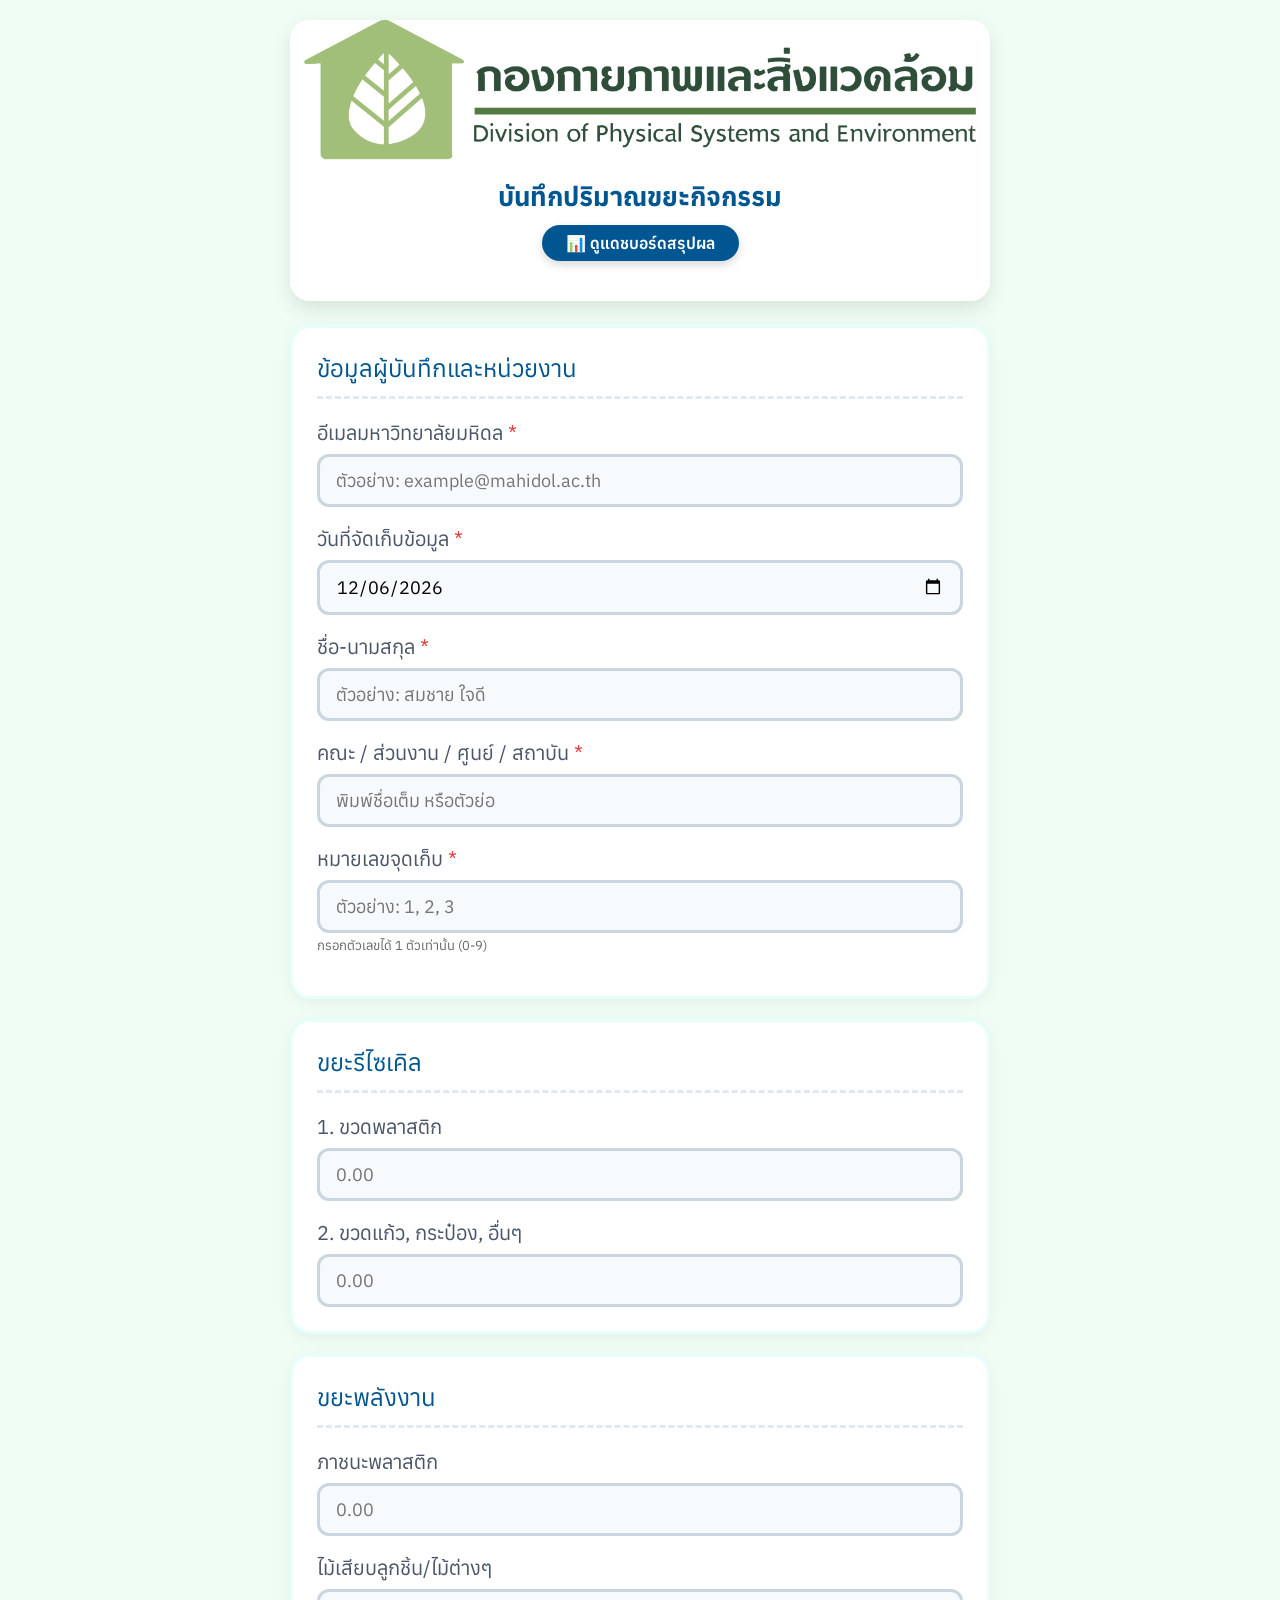
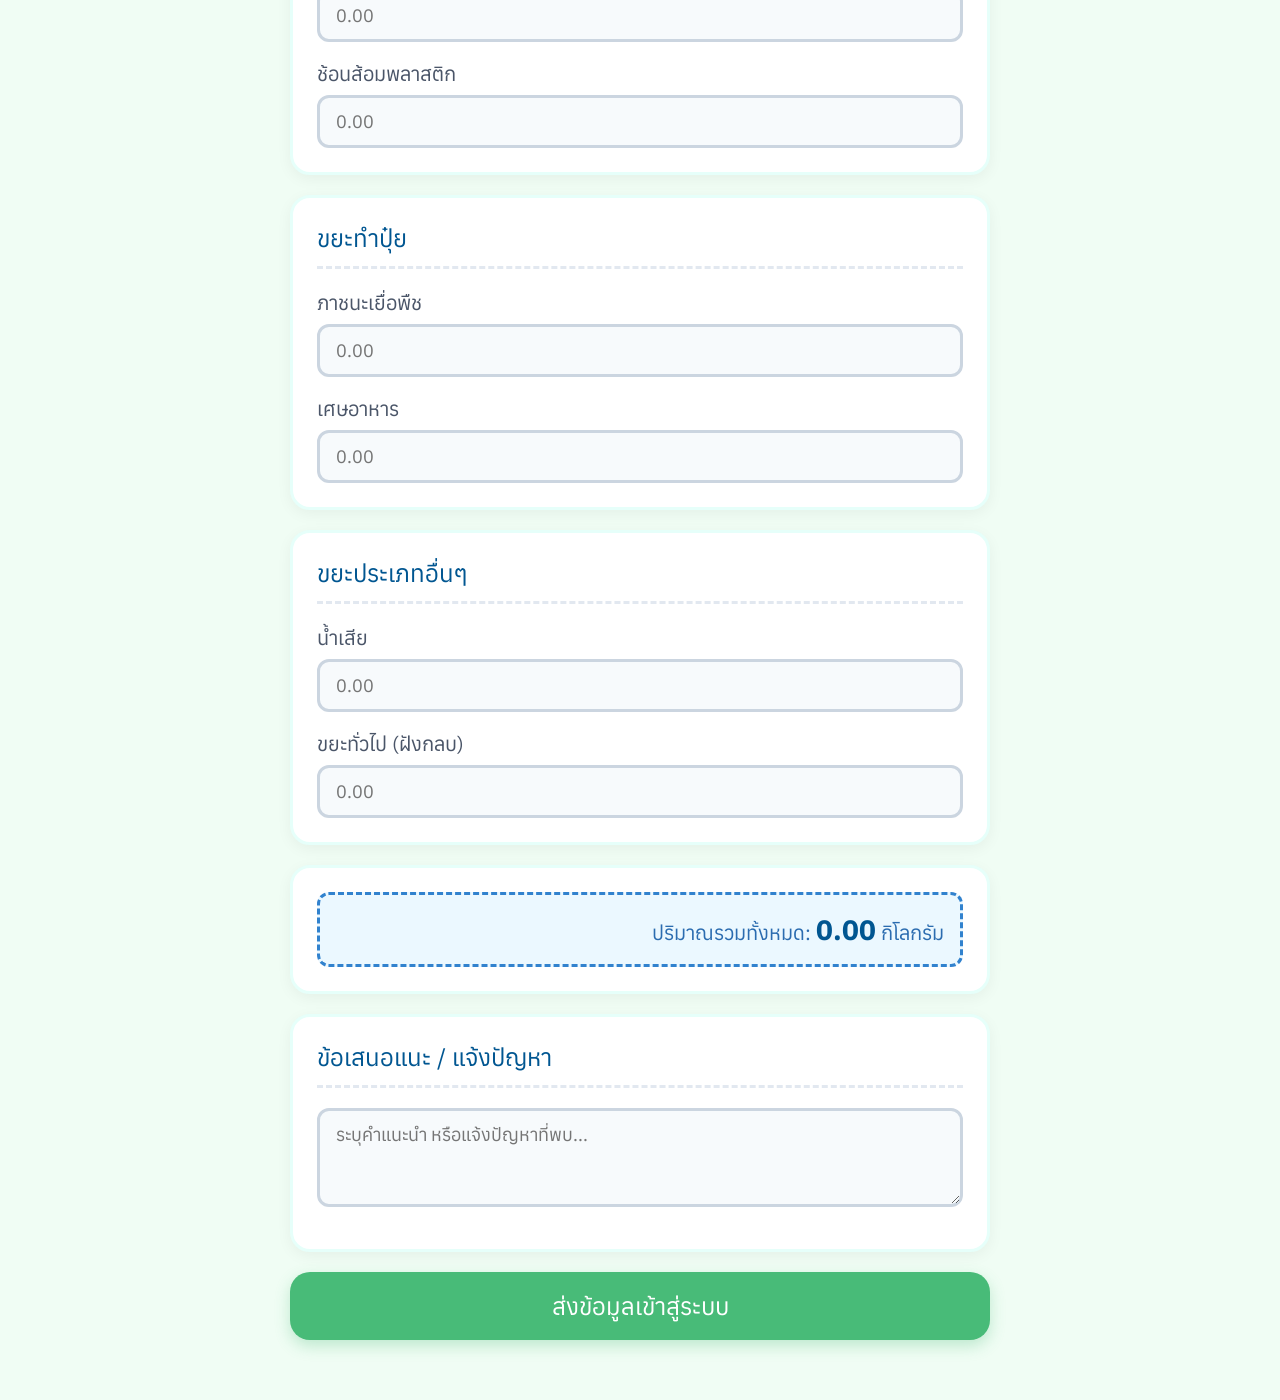
==== commit 957729de: "Add files via upload" ====
--- a/index.html
+++ b/index.html
@@ -60,10 +60,13 @@
 
       <section class="form-section">
         <h2>ขยะรีไซเคิล</h2>
+        <div class="form-group">
+          <label>1. ขวดพลาสติก</label>
+          <input type="number" step="0.01" min="0" name="recycle_plastic_bottle" placeholder="0.00">
+        </div>
         <div class="form-group" style="margin-bottom: 0;">
-          <!-- รวมเป็นช่องเดียว และมีคำแนะนำให้เข้าใจง่าย -->
-          <label>ขยะรีไซเคิล (เช่น ขวดพลาสติก, ขวดแก้ว, กระป๋อง)</label>
-          <input type="number" step="0.01" min="0" name="recycle_total" placeholder="0.00">
+          <label>2. ขวดแก้ว, กระป๋อง, อื่นๆ</label>
+          <input type="number" step="0.01" min="0" name="recycle_glass_can_other" placeholder="0.00">
         </div>
       </section>
 
@@ -85,17 +88,17 @@
         <div class="form-group">
           <label>น้ำเสีย</label>
           <input type="number" step="0.01" min="0" name="wasteWater" placeholder="0.00">
-          <!-- ข้อความที่จะเด้งขึ้นมาอัตโนมัติ (ซ่อนไว้ก่อน) -->
-          <small id="destWaterText" style="display:none; color:#0056b3; margin-top:4px; font-weight:600;">
-            ➡️ ส่งเข้าระบบบำบัดน้ำเสีย
+          <!-- ข้อความที่จะเด้งขึ้นมาอัตโนมัติ สีเขียว ไม่มีอีโมจิ ขนาดเท่าข้อความปกติ -->
+          <small id="destWaterText" style="display:none; color:#28a745; margin-top:6px; font-size:15px; font-weight:normal;">
+            ส่งเข้าระบบบำบัดน้ำเสีย
           </small>
         </div>
         <div class="form-group" style="margin-bottom: 0;">
           <label>ขยะทั่วไป (ฝังกลบ)</label>
           <input type="number" step="0.01" min="0" name="generalWaste" placeholder="0.00">
-          <!-- ข้อความที่จะเด้งขึ้นมาอัตโนมัติ (ซ่อนไว้ก่อน) -->
-          <small id="destGeneralText" style="display:none; color:#d98f04; margin-top:4px; font-weight:600;">
-            ➡️ ไปหลุมฝังกลบ
+          <!-- ข้อความที่จะเด้งขึ้นมาอัตโนมัติ สีเขียว ไม่มีอีโมจิ ขนาดเท่าข้อความปกติ -->
+          <small id="destGeneralText" style="display:none; color:#28a745; margin-top:6px; font-size:15px; font-weight:normal;">
+            ไปหลุมฝังกลบ
           </small>
         </div>
       </section>
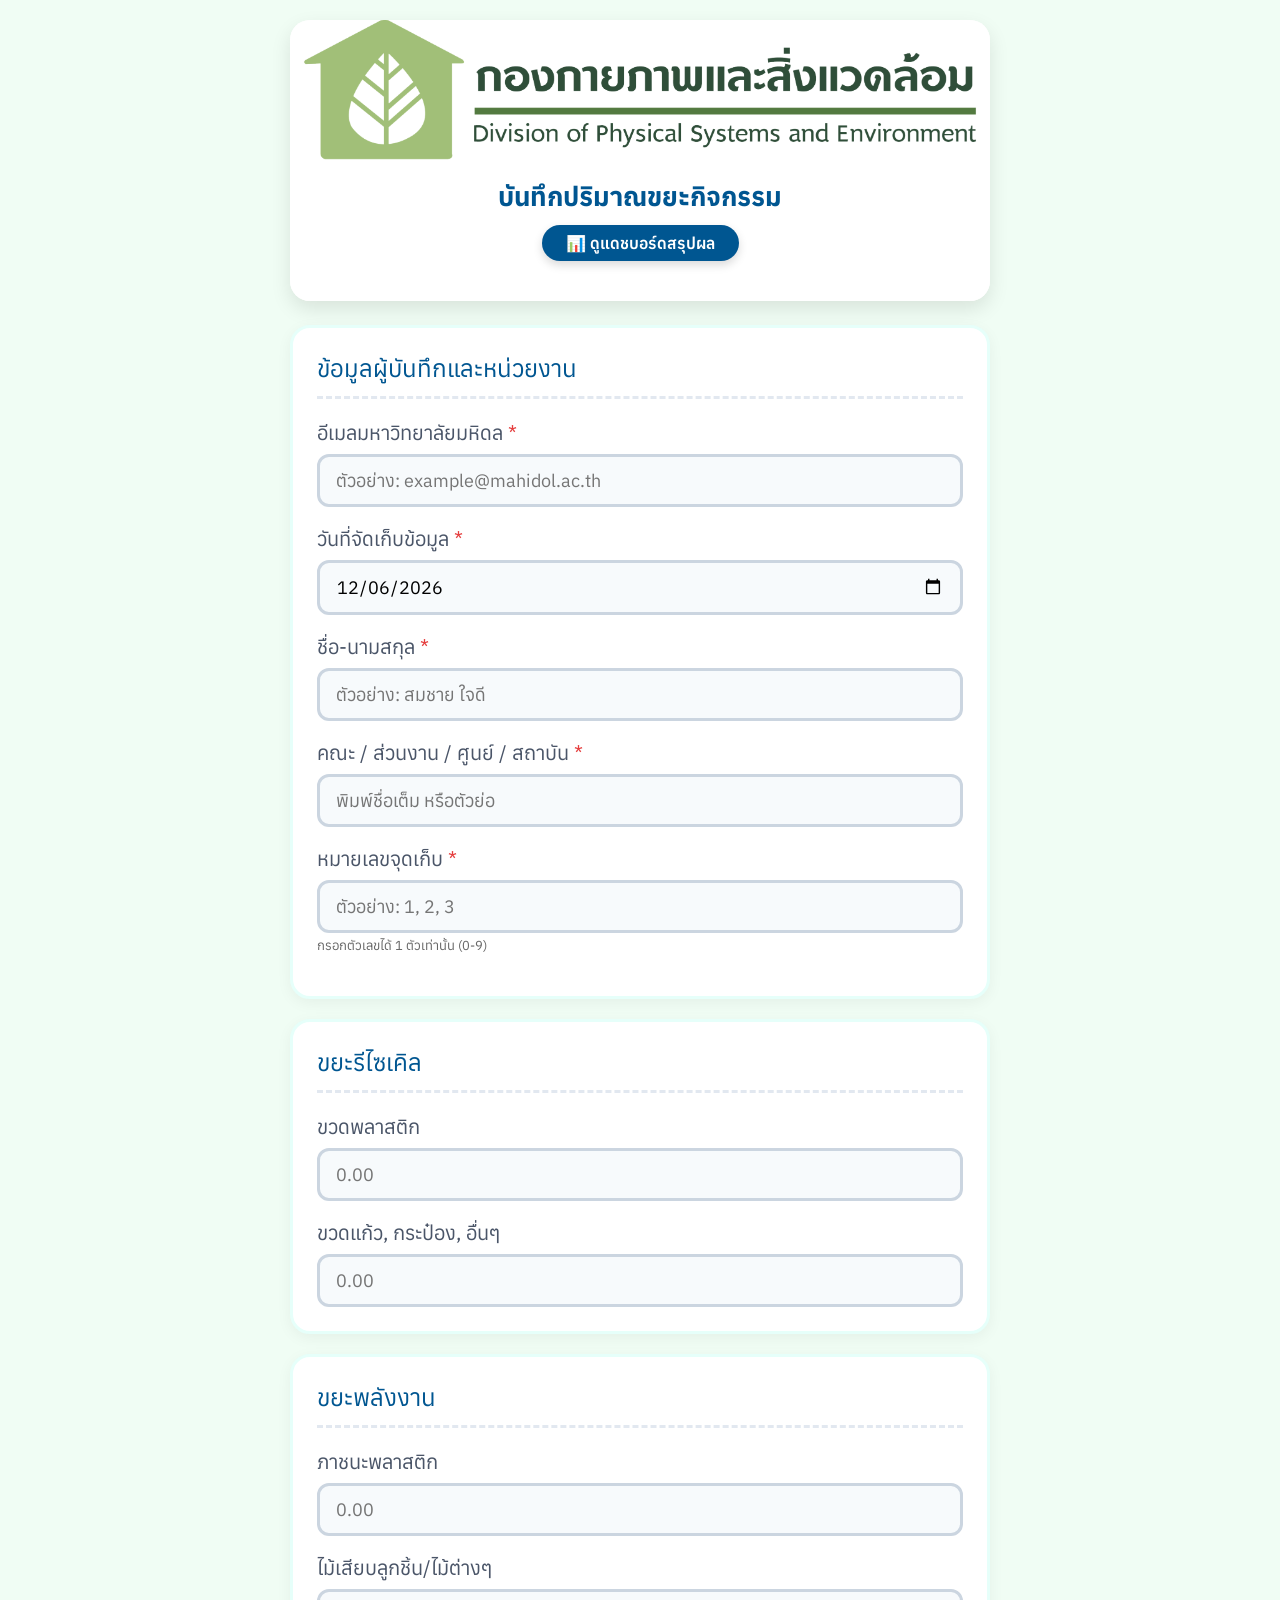
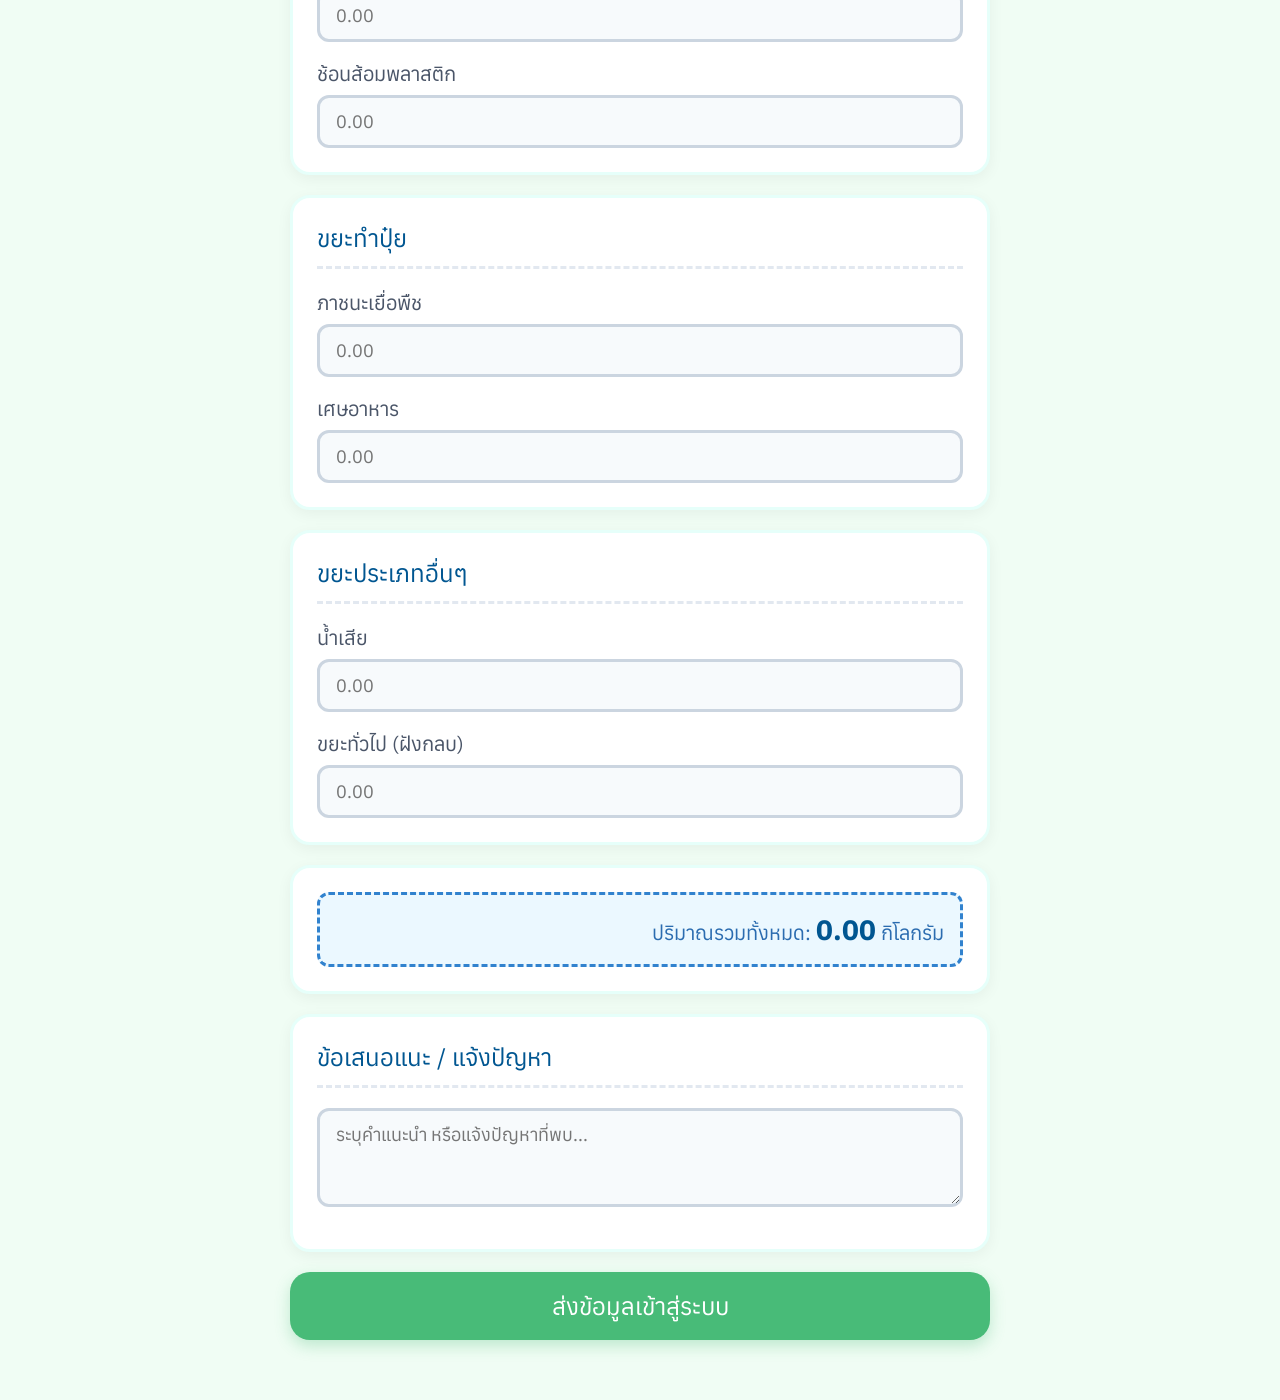
==== commit 4899227a: "Add files via upload" ====
--- a/index.html
+++ b/index.html
@@ -61,11 +61,11 @@
       <section class="form-section">
         <h2>ขยะรีไซเคิล</h2>
         <div class="form-group">
-          <label>1. ขวดพลาสติก</label>
+          <label>ขวดพลาสติก</label>
           <input type="number" step="0.01" min="0" name="recycle_plastic_bottle" placeholder="0.00">
         </div>
         <div class="form-group" style="margin-bottom: 0;">
-          <label>2. ขวดแก้ว, กระป๋อง, อื่นๆ</label>
+          <label>ขวดแก้ว, กระป๋อง, อื่นๆ</label>
           <input type="number" step="0.01" min="0" name="recycle_glass_can_other" placeholder="0.00">
         </div>
       </section>
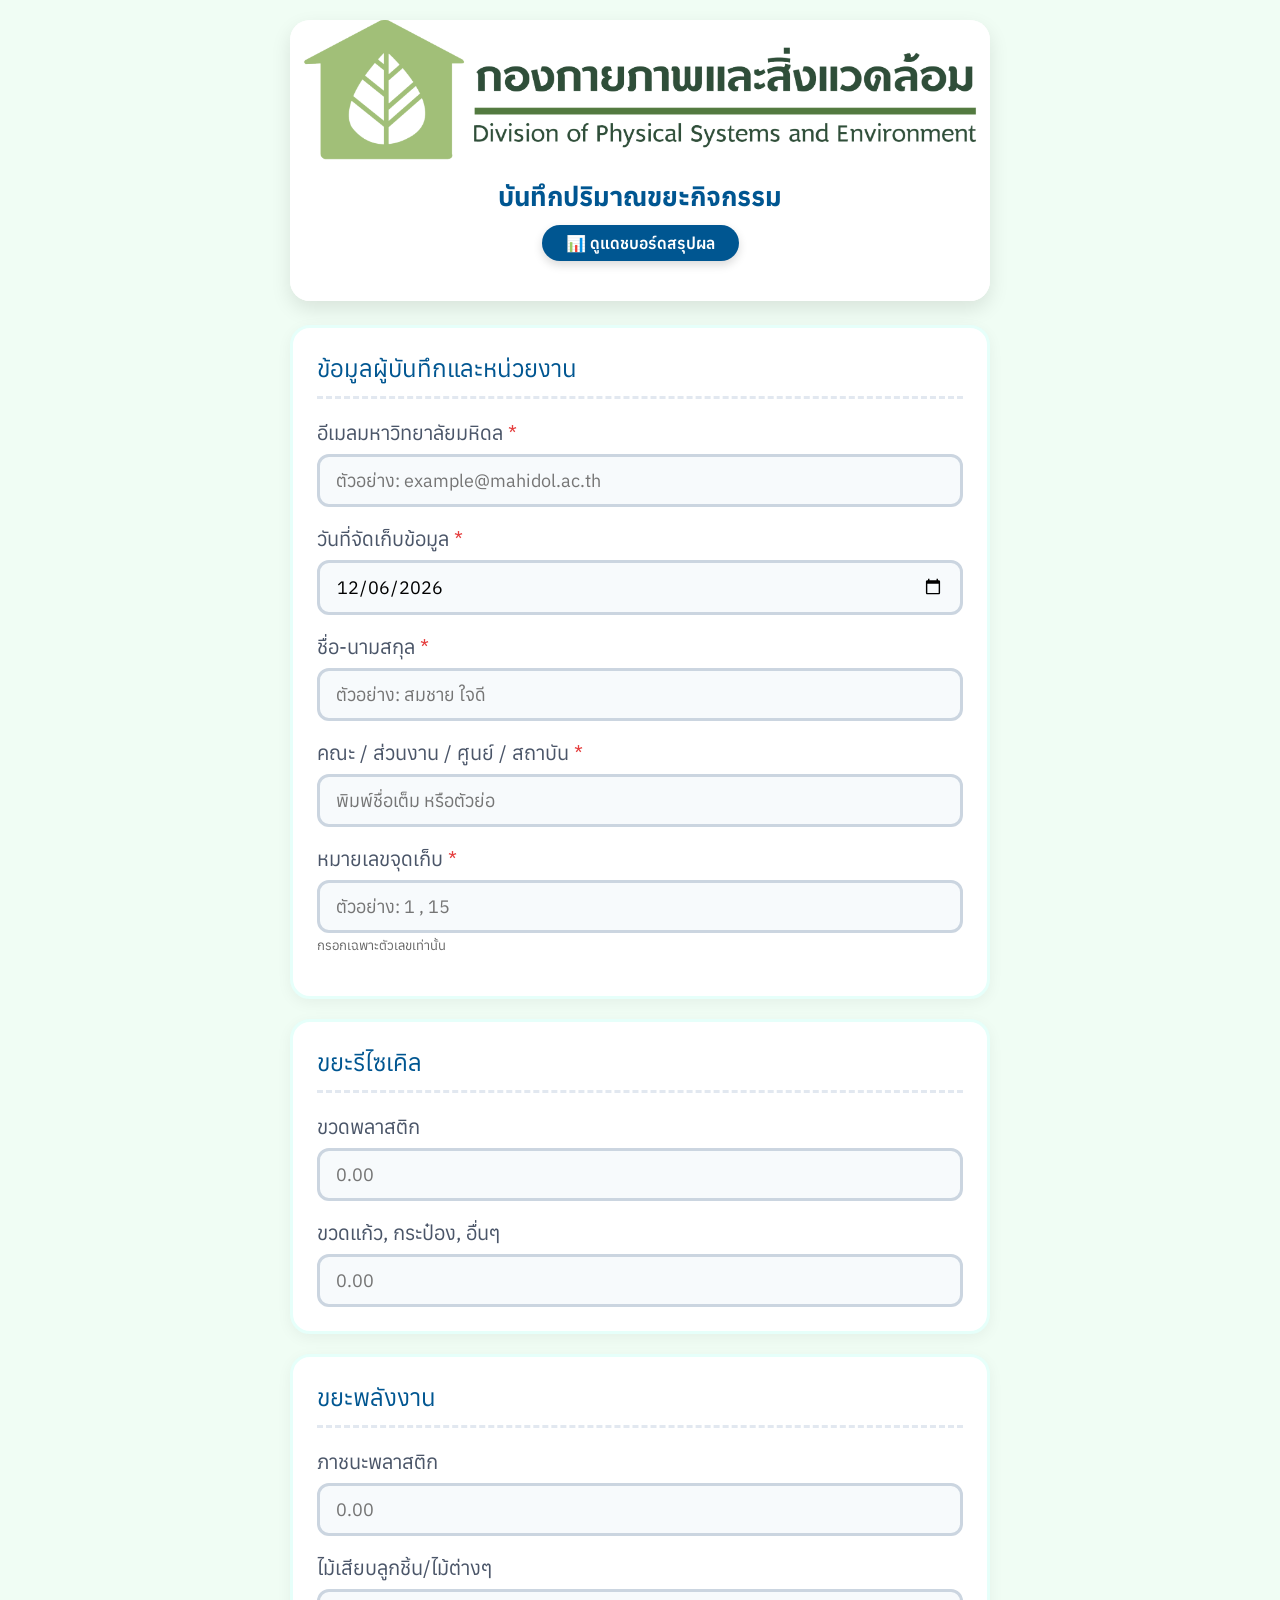
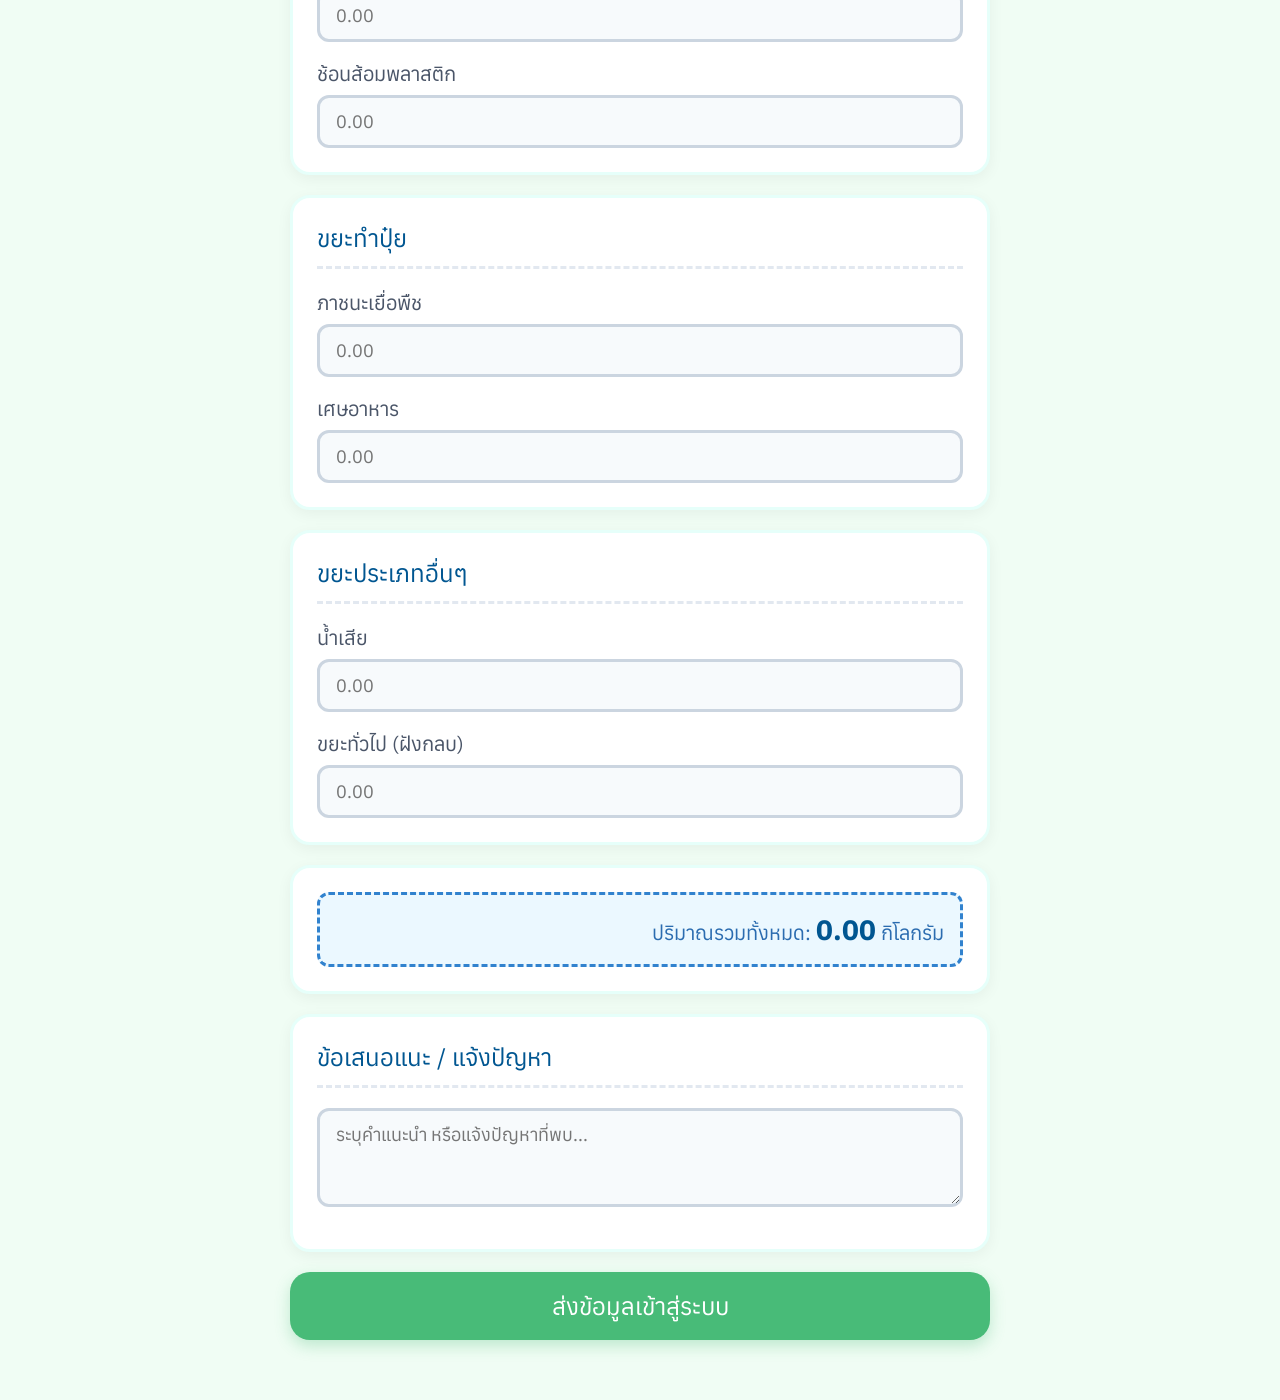
==== commit 0e644134: "Add files via upload" ====
--- a/index.html
+++ b/index.html
@@ -15,8 +15,7 @@
     <header class="header-card">
       <img src="1.png" alt="โลโก้กองกายภาพและสิ่งแวดล้อม" class="header-banner">
       <h1 class="main-title">บันทึกปริมาณขยะกิจกรรม</h1>
-      <a href="dashboard.html" class="dashboard-btn" target="_blank">📊 ดูแดชบอร์ดสรุปผล</a>
-    </header>
+<a href="dashboard.html" class="dashboard-btn">📊 ดูแดชบอร์ดสรุปผล</a>    </header>
 
     <form id="wasteForm" novalidate>
       
@@ -45,16 +44,14 @@
           <input type="text" id="departmentInput" name="departmentInput" placeholder="พิมพ์ชื่อเต็ม หรือตัวย่อ" autocomplete="off" required>
         </div>
 
-        <!-- ย้ายหมายเลขจุดเก็บมาไว้ตรงนี้แทนชื่อกลุ่ม -->
         <div class="form-group">
           <label for="pointInput">หมายเลขจุดเก็บ <span class="req">*</span></label>
-          <!-- เปลี่ยนจาก type="number" เป็น text แล้วบังคับด้วย pattern/maxlength -->
-          <input type="text" id="pointInput" name="pointInput" placeholder="ตัวอย่าง: 1, 2, 3" 
-                 maxlength="1" 
-                 pattern="[0-9]" 
+          <!-- เอา maxlength="1" ออก เพื่อให้พิมพ์ได้หลายหลัก -->
+          <input type="text" id="pointInput" name="pointInput" placeholder="ตัวอย่าง: 1 , 15" 
+                 pattern="[0-9]*" 
                  inputmode="numeric" 
                  required>
-          <small style="display:block; color:#666; margin-top:4px; font-size:13px;">กรอกตัวเลขได้ 1 ตัวเท่านั้น (0-9)</small>
+          <small style="display:block; color:#666; margin-top:4px; font-size:13px;">กรอกเฉพาะตัวเลขเท่านั้น</small>
         </div>
       </section>
 
